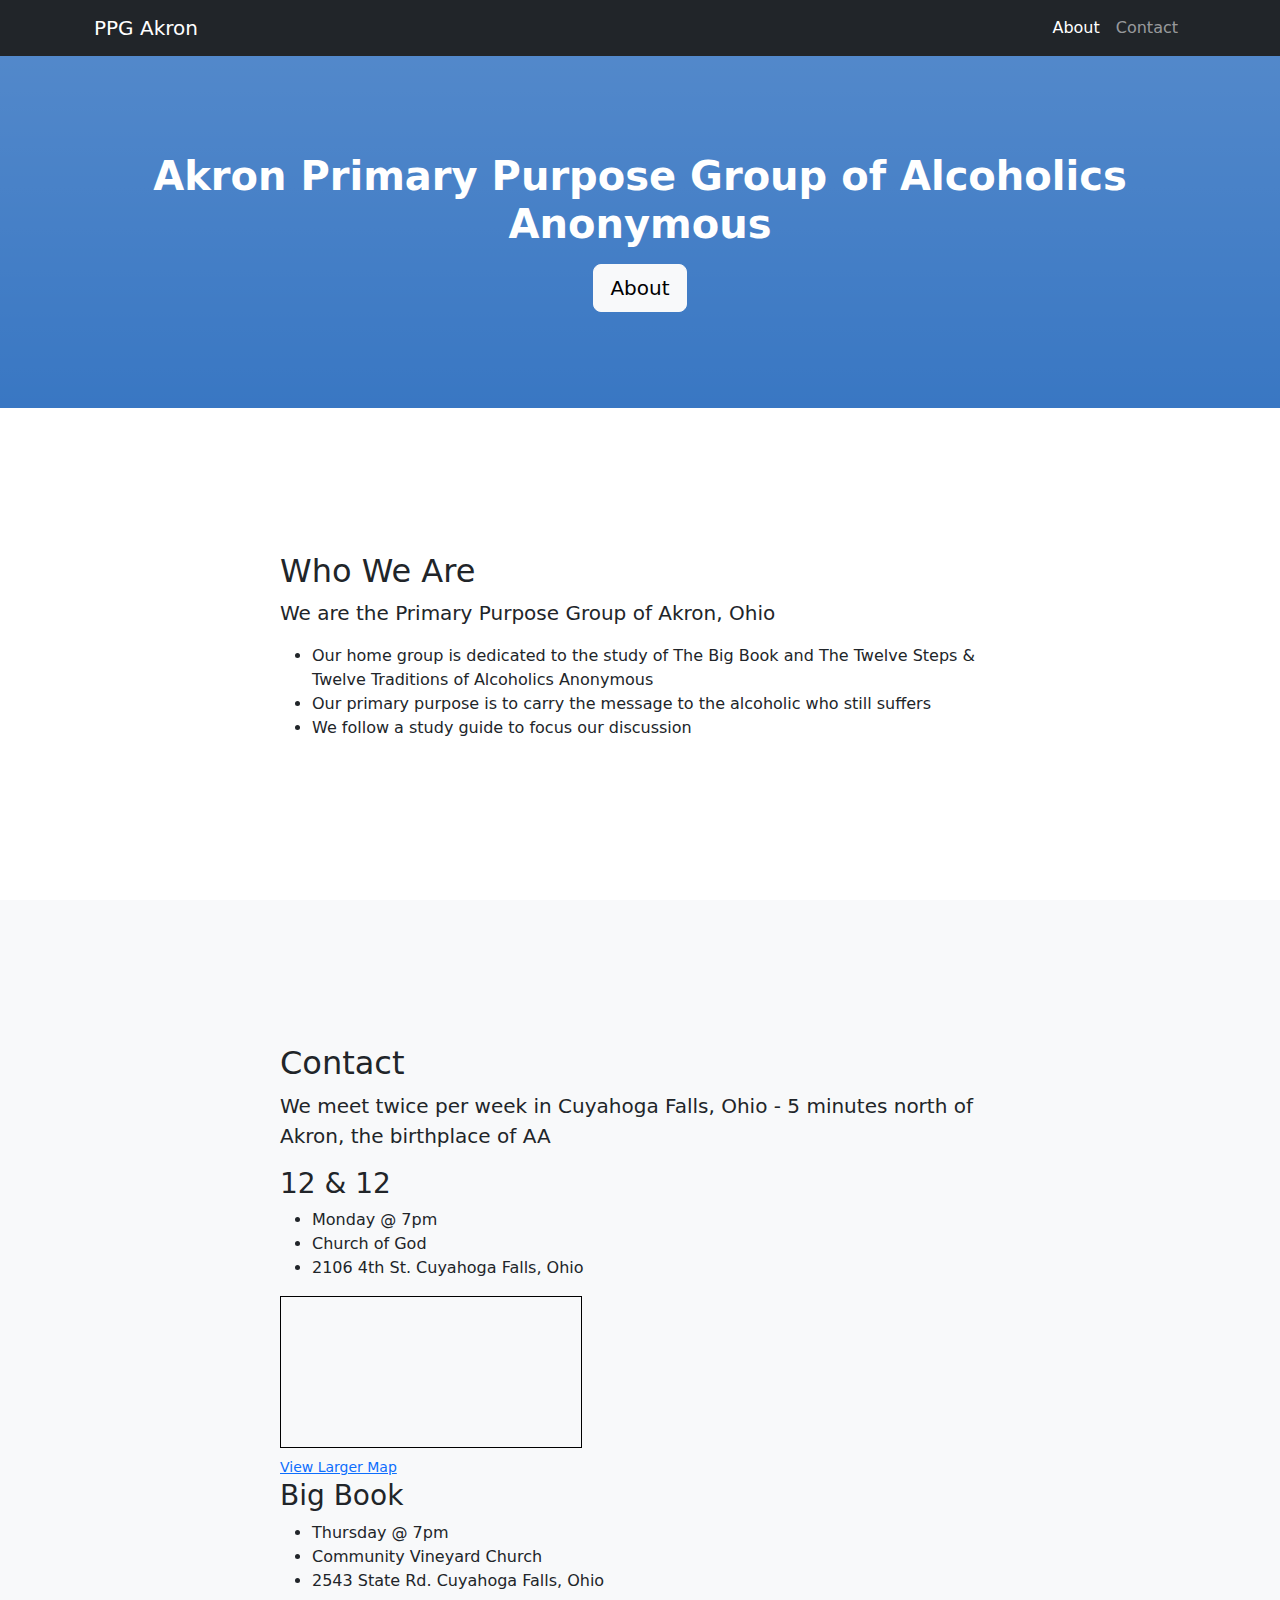
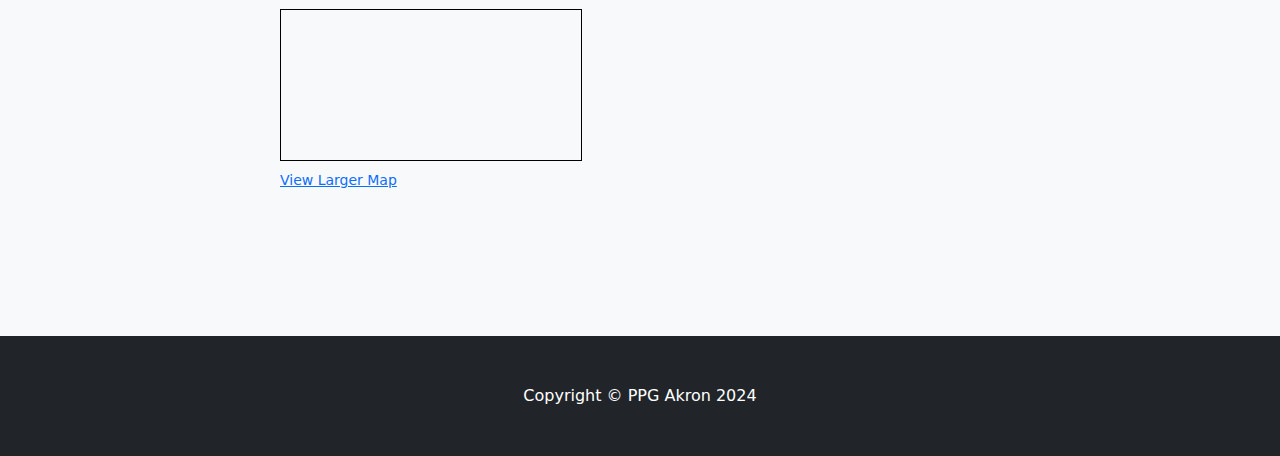
==== index.html @ e3674dfb "Initial commit" ====
<!DOCTYPE html>
<html lang="en">
    <head>
        <meta charset="utf-8" />
        <meta name="viewport" content="width=device-width, initial-scale=1, shrink-to-fit=no" />
        <meta name="description" content="Primary Purpose Group of Alcoholics Anonymous - Akron, Ohio" />
        <meta name="author" content="PPG Akron AA" />
        <title>Primary Purpose Group AA - Akron, Ohio</title>
        <link rel="icon" type="image/x-icon" href="assets/favicon.ico" />
        <link rel="apple-touch-icon" sizes="180x180" href="assets/apple-touch-icon.png">
        <link rel="icon" type="image/png" sizes="32x32" href="assets/favicon-32x32.png">
        <link rel="icon" type="image/png" sizes="16x16" href="assets/favicon-16x16.png">
        <link rel="manifest" href="assets/site.webmanifest">
        <!-- Core theme CSS (includes Bootstrap)-->
        <link href="css/styles.css" rel="stylesheet" />
        <style>
            .bb-blue {
                background-color: #3977c3;
            }
        </style>
    </head>
    <body id="page-top">
        <!-- Navigation-->
        <nav class="navbar navbar-expand-lg navbar-dark bg-dark fixed-top" id="mainNav">
            <div class="container px-4">
                <a class="navbar-brand" href="#page-top">PPG Akron</a>
                <button class="navbar-toggler" type="button" data-bs-toggle="collapse" data-bs-target="#navbarResponsive" aria-controls="navbarResponsive" aria-expanded="false" aria-label="Toggle navigation"><span class="navbar-toggler-icon"></span></button>
                <div class="collapse navbar-collapse" id="navbarResponsive">
                    <ul class="navbar-nav ms-auto">
                        <li class="nav-item"><a class="nav-link" href="#about">About</a></li>
                        <!-- <li class="nav-item"><a class="nav-link" href="#services">Services</a></li> -->
                        <li class="nav-item"><a class="nav-link" href="#contact">Contact</a></li>
                    </ul>
                </div>
            </div>
        </nav>
        <!-- Header-->
        <header class="bb-blue bg-gradient text-white">
            <div class="container px-4 text-center">
                <h1 class="fw-bolder">Akron Primary Purpose Group of Alcoholics Anonymous</h1>
                <p class="lead"></p>
                <a class="btn btn-lg btn-light" href="#about">About</a>
            </div>
        </header>
        <!-- About section-->
        <section id="about">
            <div class="container px-4">
                <div class="row gx-4 justify-content-center">
                    <div class="col-lg-8">
                        <h2>Who We Are</h2>
                        <p class="lead">We are the Primary Purpose Group of Akron, Ohio</p>
                        <ul>
                            <li>Our home group is dedicated to the study of The Big Book and The Twelve Steps &amp; Twelve Traditions  of Alcoholics Anonymous</li>
                            <li>Our primary purpose is to carry the message to the alcoholic who still suffers</li>
                            <li>We follow a study guide to focus our discussion</li>                        
                        </ul>
                    </div>
                </div>
            </div>
        </section>
        <!-- Services section-->
        <!-- <section class="bg-light" id="services">
            <div class="container px-4">
                <div class="row gx-4 justify-content-center">
                    <div class="col-lg-8">
                        <h2>Services we offer</h2>
                        <p class="lead">Lorem ipsum dolor sit amet, consectetur adipisicing elit. Aut optio velit inventore, expedita quo laboriosam possimus ea consequatur vitae, doloribus consequuntur ex. Nemo assumenda laborum vel, labore ut velit dignissimos.</p>
                    </div>
                </div>
            </div>
        </section> -->
        <!-- Contact section-->
        <section class="bg-light" id="contact">
            <div class="container px-4">
                <div class="row gx-4 justify-content-center">
                    <div class="col-lg-8">
                        <h2>Contact</h2>
                        <p class="lead">We meet twice per week in Cuyahoga Falls, Ohio - 5 minutes north of Akron, the birthplace of AA</p>
                        <h3>12 & 12</h3>
                        <ul>                    
                            <li>Monday @ 7pm</li>
                            <li>Church of God</li>
                            <li>2106 4th St. Cuyahoga Falls, Ohio</li>
                        </ul>
                        <div>
                            <iframe src="https://www.openstreetmap.org/export/embed.html?bbox=-81.48869633674623%2C41.135201218869%2C-81.48618578910829%2C41.1364940898798&amp;layer=mapnik&amp;marker=41.135847651879494%2C-81.48744106292725" style="border: 1px solid black"></iframe><br/><small><a target="_blank" href="https://www.openstreetmap.org/?mlat=41.13585&amp;mlon=-81.48744#map=19/41.13585/-81.48744">View Larger Map</a></small>
                        </div>
                        <h3>Big Book</h3>
                        <ul>                            
                            <li>Thursday @ 7pm</li>
                            <li>Community Vineyard Church</li>
                            <li>2543 State Rd. Cuyahoga Falls, Ohio</li>
                        </ul>
                        <div>
                            <iframe src="https://www.openstreetmap.org/export/embed.html?bbox=-81.51023447513582%2C41.141602701187566%2C-81.50521337985994%2C41.14418816537341&amp;layer=mapnik&amp;marker=41.14289551038975%2C-81.50772392749786" style="border: 1px solid black"></iframe><br/><small><a target="_blank" href="https://www.openstreetmap.org/?mlat=41.14290&amp;mlon=-81.50772#map=18/41.14290/-81.50772">View Larger Map</a></small>
                        </div>
                    </div>
                </div>
            </div>
        </section>
        <!-- Footer-->
        <footer class="py-5 bg-dark">
            <div class="container px-4"><p class="m-0 text-center text-white">Copyright &copy; PPG Akron 2024</p></div>
        </footer>
        <!-- Bootstrap core JS-->
        <script src="https://cdn.jsdelivr.net/npm/bootstrap@5.2.3/dist/js/bootstrap.bundle.min.js"></script>
        <!-- Core theme JS-->
        <script src="js/scripts.js"></script>
    </body>
</html>
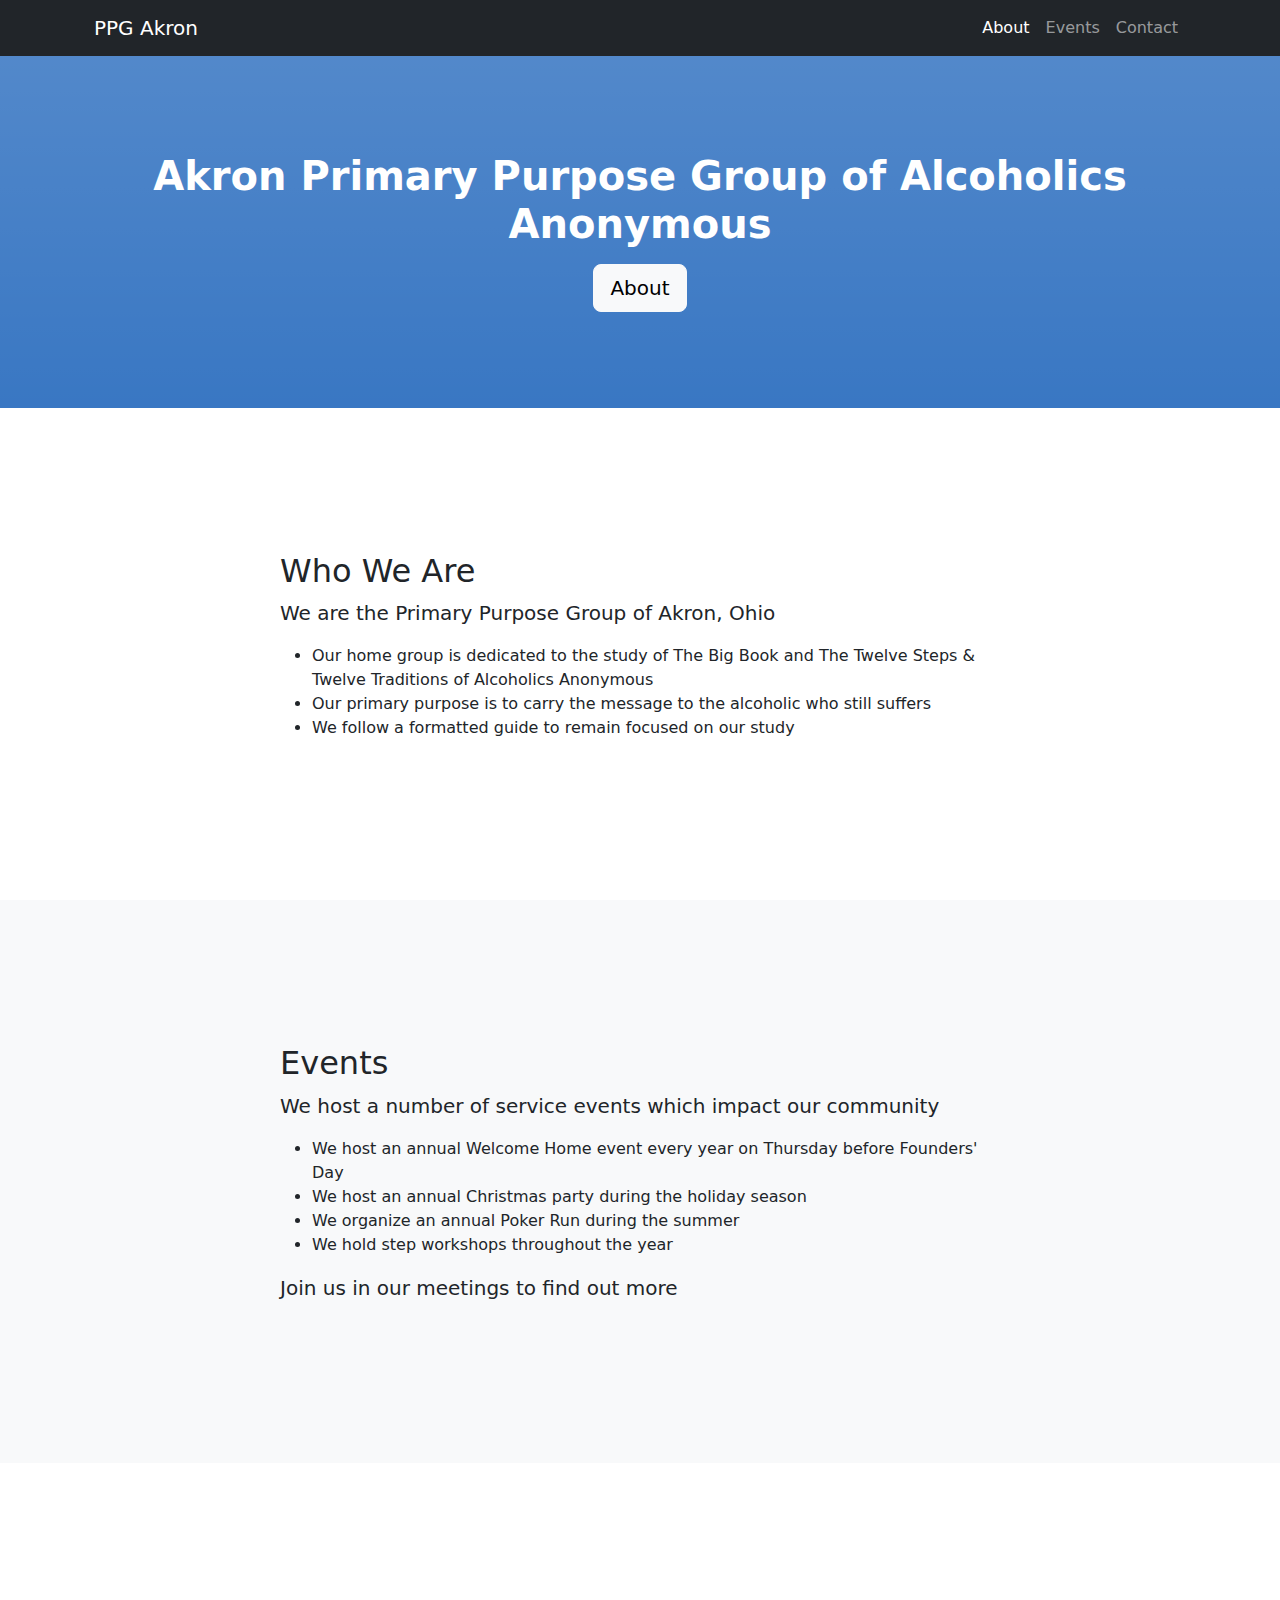
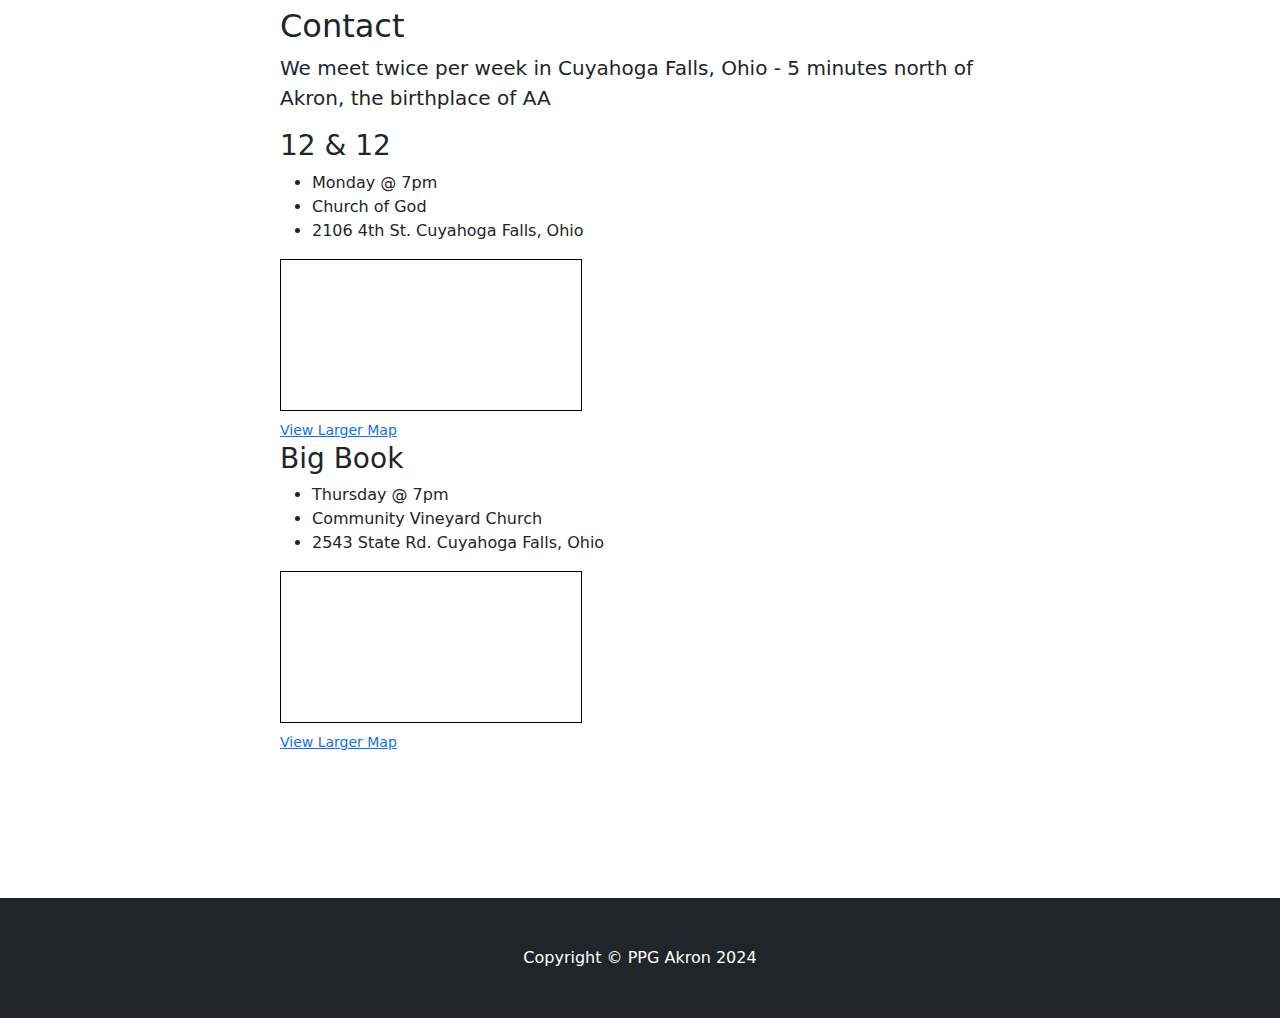
==== commit 7b895391: "Copy updates" ====
--- a/index.html
+++ b/index.html
@@ -28,7 +28,7 @@
                 <div class="collapse navbar-collapse" id="navbarResponsive">
                     <ul class="navbar-nav ms-auto">
                         <li class="nav-item"><a class="nav-link" href="#about">About</a></li>
-                        <!-- <li class="nav-item"><a class="nav-link" href="#services">Services</a></li> -->
+                        <li class="nav-item"><a class="nav-link" href="#events">Events</a></li>
                         <li class="nav-item"><a class="nav-link" href="#contact">Contact</a></li>
                     </ul>
                 </div>
@@ -52,25 +52,32 @@
                         <ul>
                             <li>Our home group is dedicated to the study of The Big Book and The Twelve Steps &amp; Twelve Traditions  of Alcoholics Anonymous</li>
                             <li>Our primary purpose is to carry the message to the alcoholic who still suffers</li>
-                            <li>We follow a study guide to focus our discussion</li>                        
+                            <li>We follow a formatted guide to remain focused on our study</li>                            
                         </ul>
                     </div>
                 </div>
             </div>
         </section>
-        <!-- Services section-->
-        <!-- <section class="bg-light" id="services">
+        <!-- Events section-->
+        <section class="bg-light" id="events">
             <div class="container px-4">
                 <div class="row gx-4 justify-content-center">
                     <div class="col-lg-8">
-                        <h2>Services we offer</h2>
-                        <p class="lead">Lorem ipsum dolor sit amet, consectetur adipisicing elit. Aut optio velit inventore, expedita quo laboriosam possimus ea consequatur vitae, doloribus consequuntur ex. Nemo assumenda laborum vel, labore ut velit dignissimos.</p>
+                        <h2>Events</h2>
+                        <p class="lead">We host a number of service events which impact our community</p>
+                        <ul>
+                            <li>We host an annual Welcome Home event every year on Thursday before Founders' Day</li>
+                            <li>We host an annual Christmas party during the holiday season</li>                            
+                            <li>We organize an annual Poker Run during the summer</li>
+                            <li>We hold step workshops throughout the year</li>
+                        </ul>
+                        <p class="lead">Join us in our meetings to find out more</p>
                     </div>
                 </div>
             </div>
-        </section> -->
+        </section>
         <!-- Contact section-->
-        <section class="bg-light" id="contact">
+        <section id="contact">
             <div class="container px-4">
                 <div class="row gx-4 justify-content-center">
                     <div class="col-lg-8">
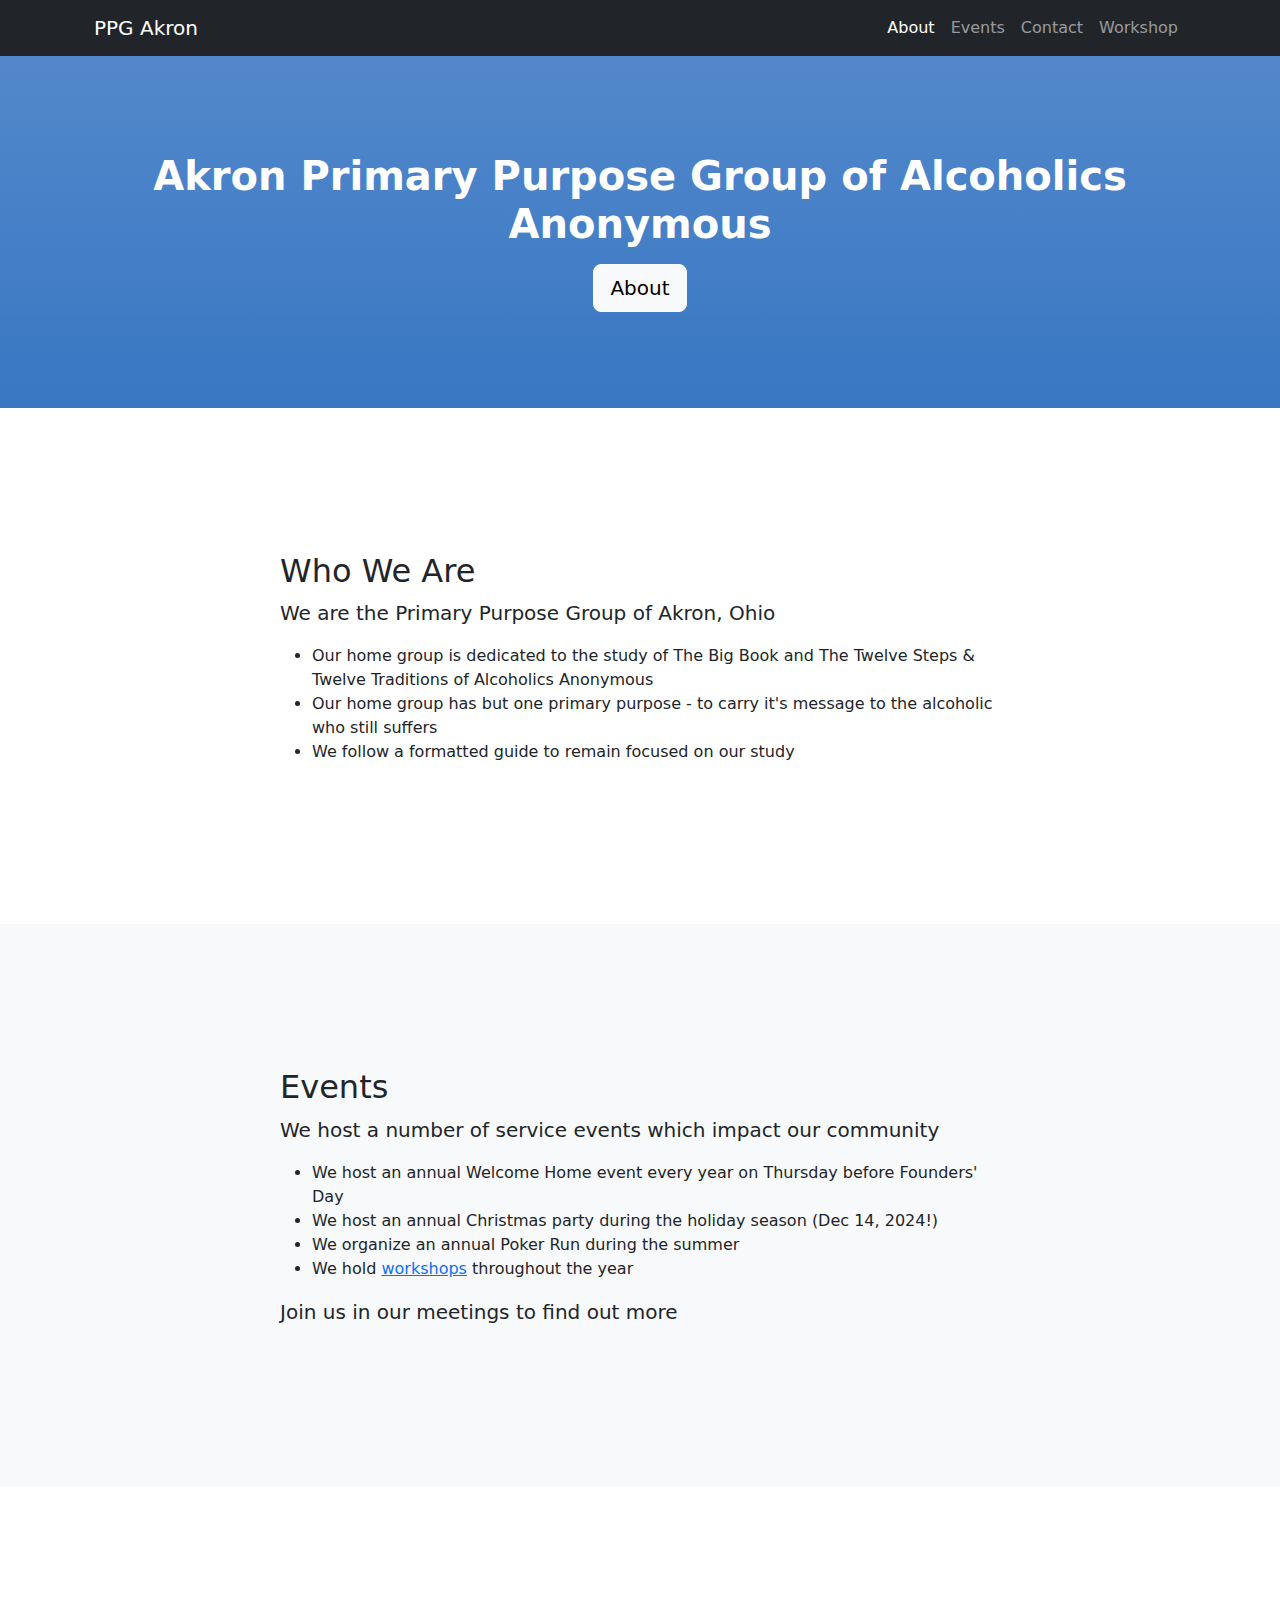
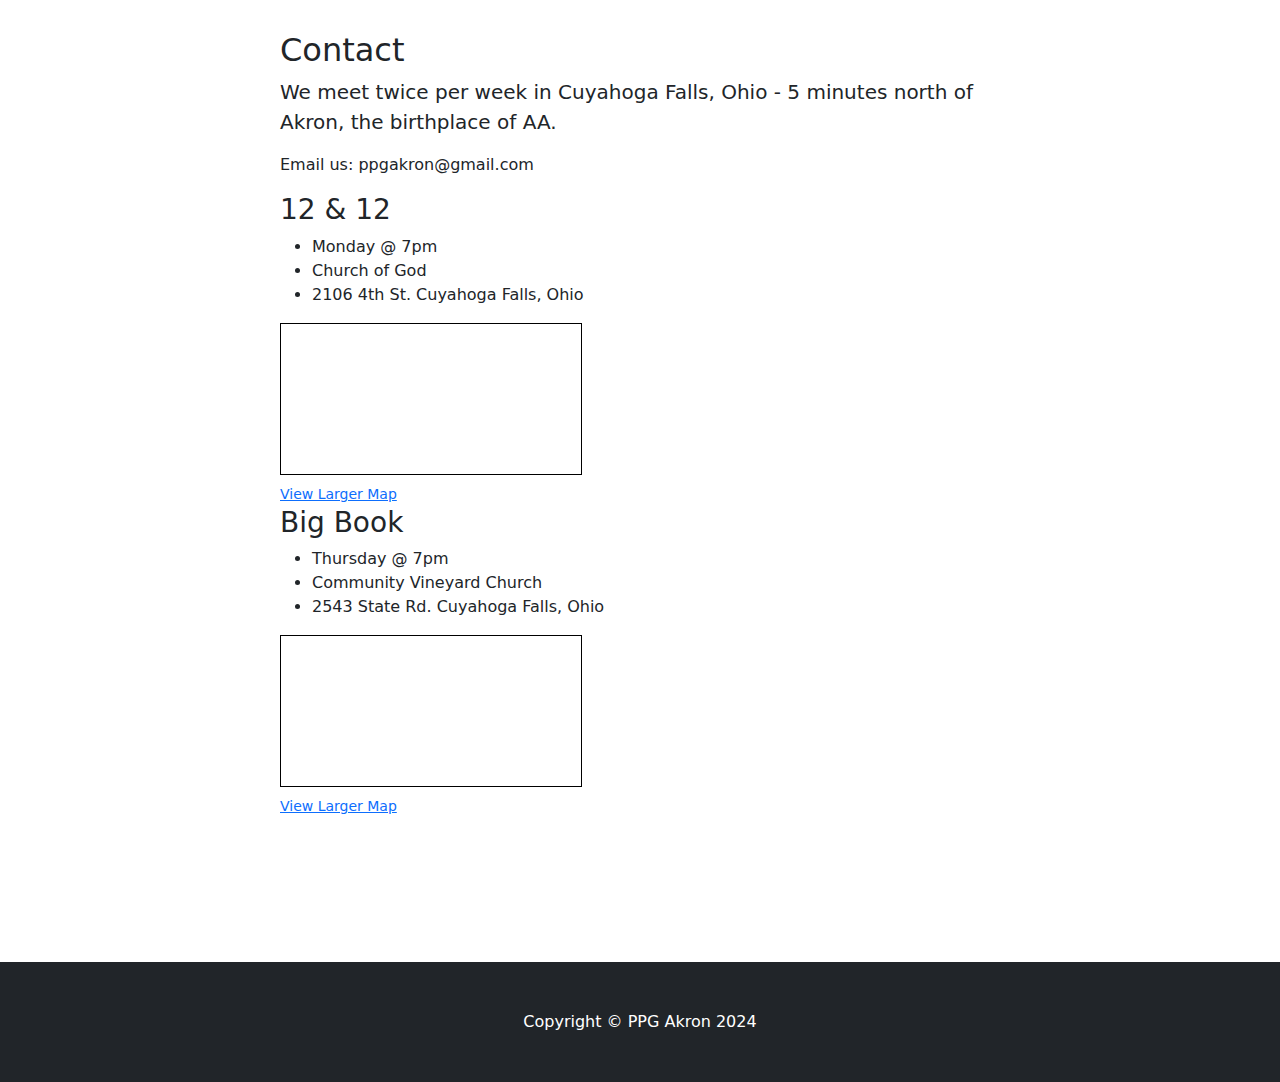
==== commit 2e7ae11a: "Add workshop, email, christmas date." ====
--- a/index.html
+++ b/index.html
@@ -30,6 +30,7 @@
                         <li class="nav-item"><a class="nav-link" href="#about">About</a></li>
                         <li class="nav-item"><a class="nav-link" href="#events">Events</a></li>
                         <li class="nav-item"><a class="nav-link" href="#contact">Contact</a></li>
+                        <li class="nav-item"><a class="nav-link" href="workshop.html">Workshop</a></li>
                     </ul>
                 </div>
             </div>
@@ -51,7 +52,7 @@
                         <p class="lead">We are the Primary Purpose Group of Akron, Ohio</p>
                         <ul>
                             <li>Our home group is dedicated to the study of The Big Book and The Twelve Steps &amp; Twelve Traditions  of Alcoholics Anonymous</li>
-                            <li>Our primary purpose is to carry the message to the alcoholic who still suffers</li>
+                            <li>Our home group has but one primary purpose - to carry it's message to the alcoholic who still suffers</li>
                             <li>We follow a formatted guide to remain focused on our study</li>                            
                         </ul>
                     </div>
@@ -67,9 +68,9 @@
                         <p class="lead">We host a number of service events which impact our community</p>
                         <ul>
                             <li>We host an annual Welcome Home event every year on Thursday before Founders' Day</li>
-                            <li>We host an annual Christmas party during the holiday season</li>                            
+                            <li>We host an annual Christmas party during the holiday season (Dec 14, 2024!)</li>                            
                             <li>We organize an annual Poker Run during the summer</li>
-                            <li>We hold step workshops throughout the year</li>
+                            <li>We hold <a href="workshop.html">workshops</a> throughout the year</li>
                         </ul>
                         <p class="lead">Join us in our meetings to find out more</p>
                     </div>
@@ -82,7 +83,8 @@
                 <div class="row gx-4 justify-content-center">
                     <div class="col-lg-8">
                         <h2>Contact</h2>
-                        <p class="lead">We meet twice per week in Cuyahoga Falls, Ohio - 5 minutes north of Akron, the birthplace of AA</p>
+                        <p class="lead">We meet twice per week in Cuyahoga Falls, Ohio - 5 minutes north of Akron, the birthplace of AA.</p>
+                        <p>Email us: ppgakron@gmail.com</p>
                         <h3>12 & 12</h3>
                         <ul>                    
                             <li>Monday @ 7pm</li>
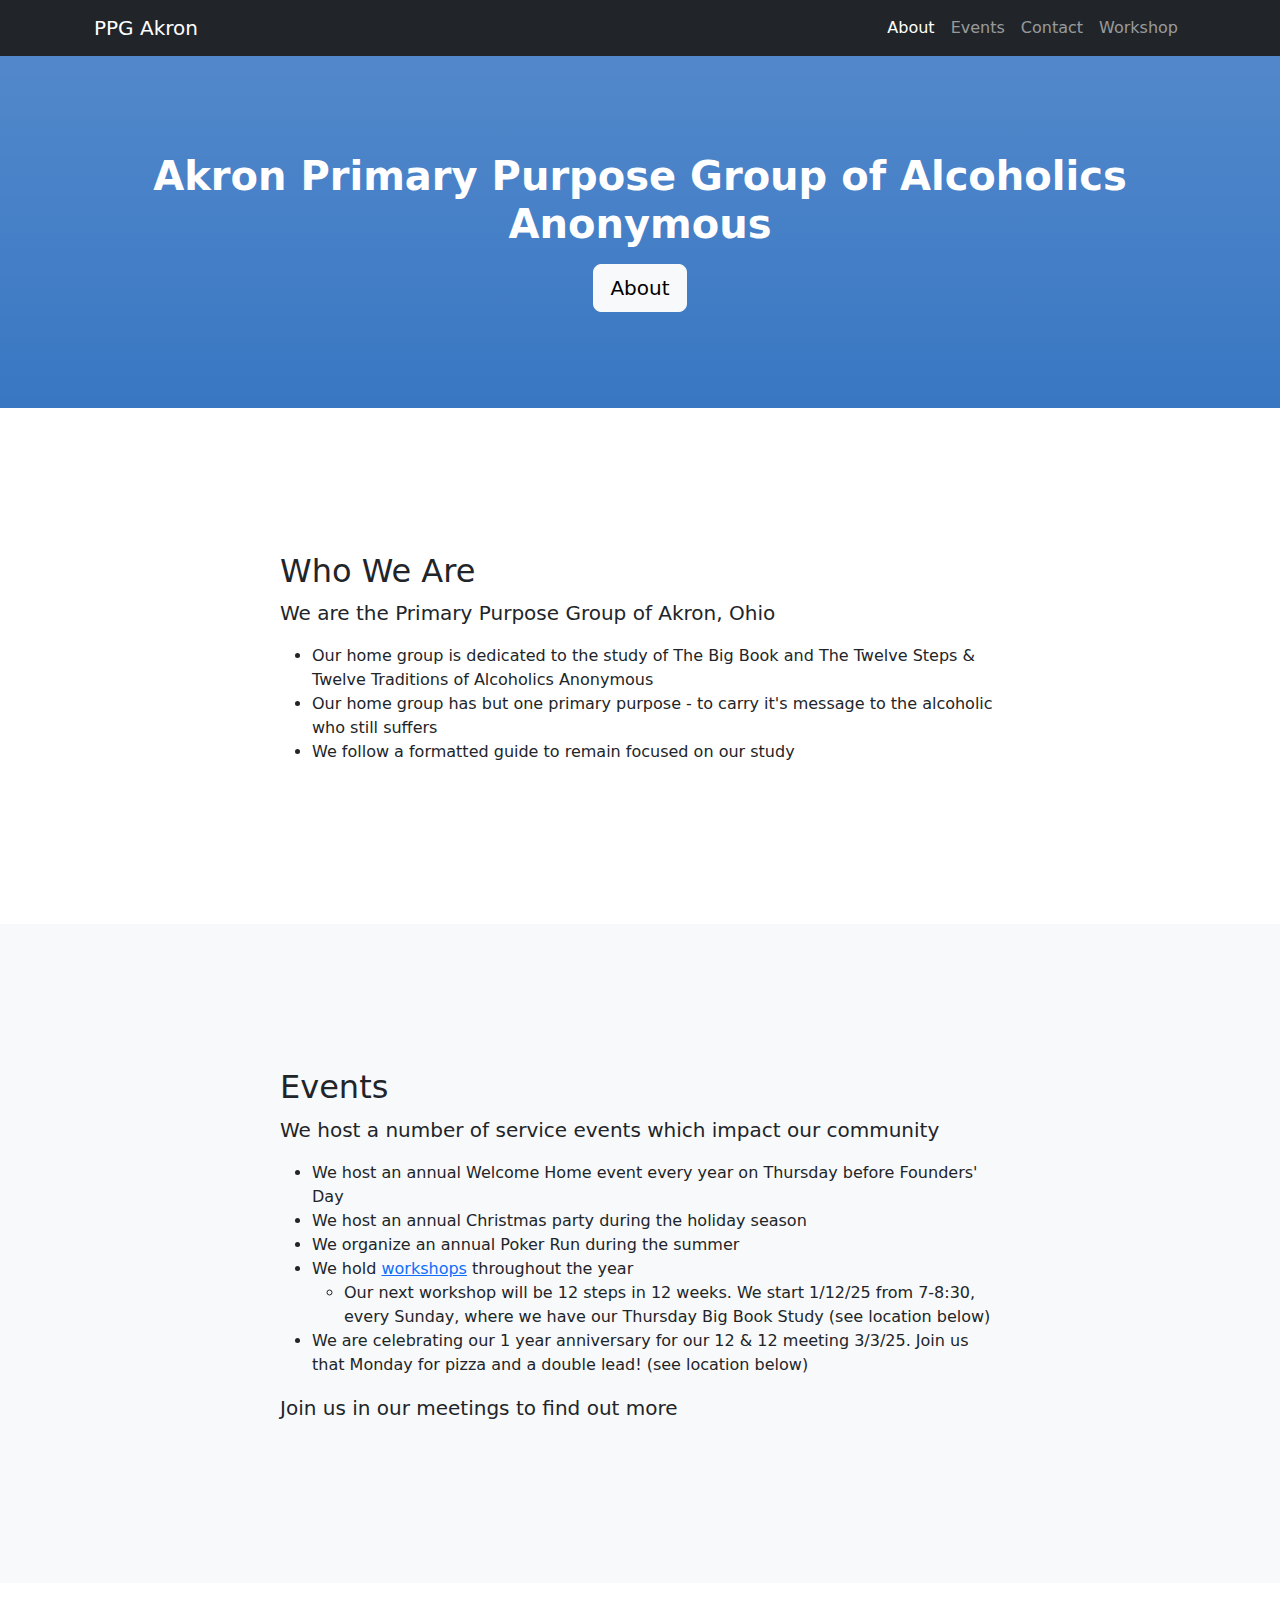
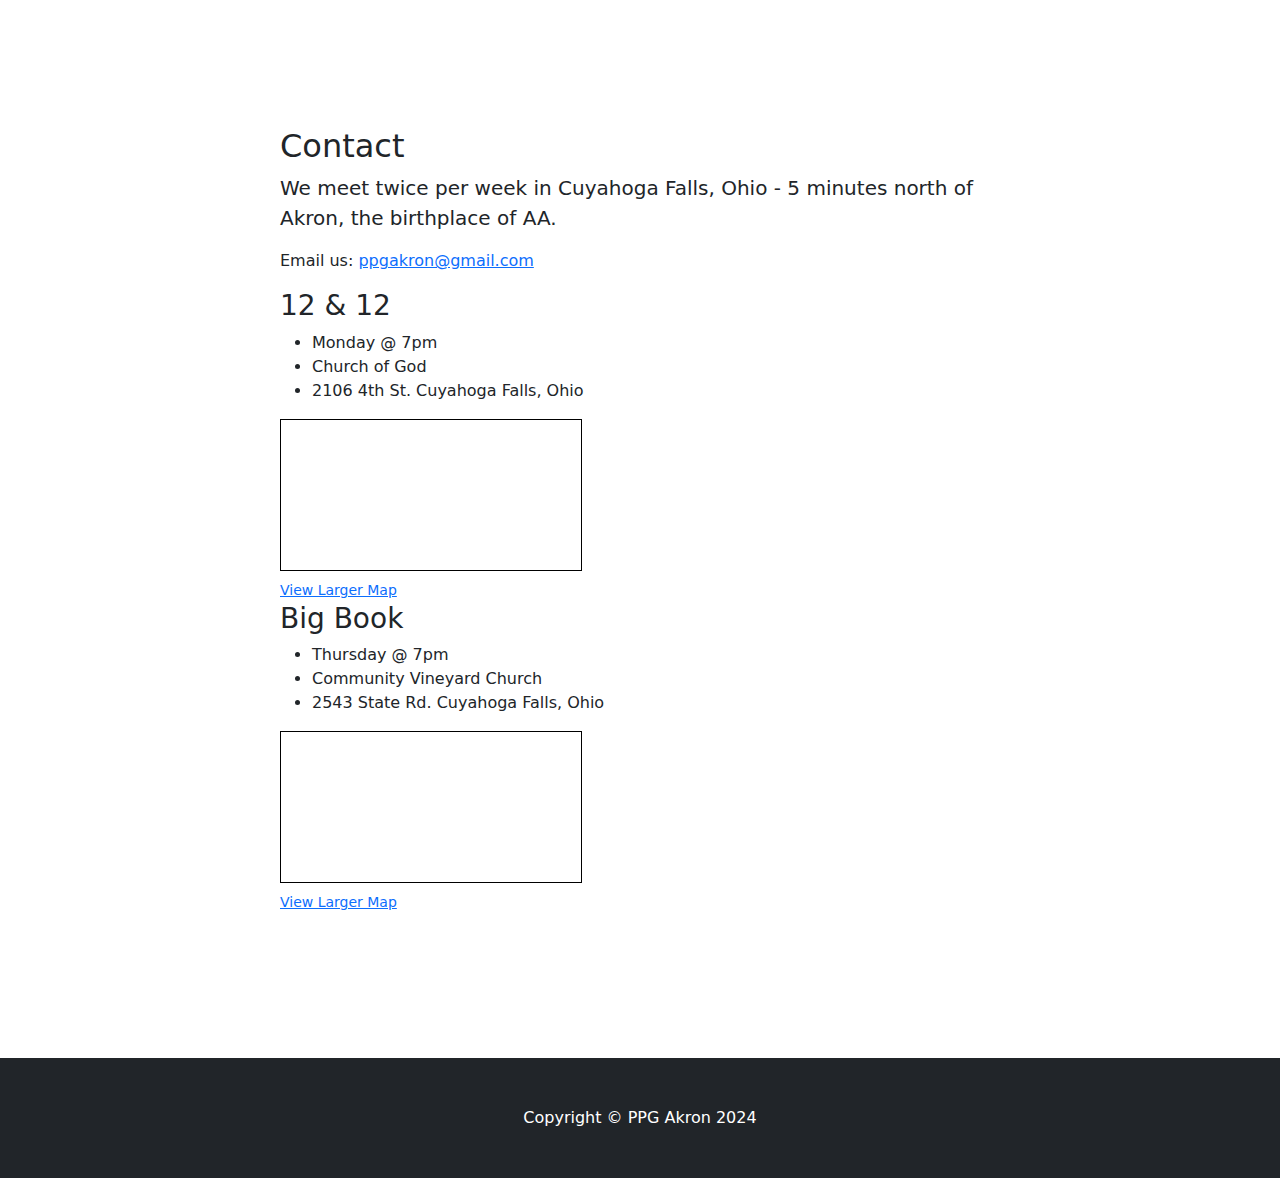
==== commit a74b1f17: "Update events section." ====
--- a/index.html
+++ b/index.html
@@ -68,9 +68,15 @@
                         <p class="lead">We host a number of service events which impact our community</p>
                         <ul>
                             <li>We host an annual Welcome Home event every year on Thursday before Founders' Day</li>
-                            <li>We host an annual Christmas party during the holiday season (Dec 14, 2024!)</li>                            
+                            <li>We host an annual Christmas party during the holiday season</li>                            
                             <li>We organize an annual Poker Run during the summer</li>
                             <li>We hold <a href="workshop.html">workshops</a> throughout the year</li>
+                            <ul>
+                                <li>Our next workshop will be 12 steps in 12 weeks. We start 1/12/25 from 7-8:30, every Sunday, where we have our Thursday Big Book Study (see location below)</li>
+                            </ul>
+                            <li>
+                                We are celebrating our 1 year anniversary for our 12 & 12 meeting 3/3/25. Join us that Monday for pizza and a double lead! (see location below)
+                            </li>
                         </ul>
                         <p class="lead">Join us in our meetings to find out more</p>
                     </div>
@@ -84,7 +90,7 @@
                     <div class="col-lg-8">
                         <h2>Contact</h2>
                         <p class="lead">We meet twice per week in Cuyahoga Falls, Ohio - 5 minutes north of Akron, the birthplace of AA.</p>
-                        <p>Email us: ppgakron@gmail.com</p>
+                        <p>Email us: <a href="mailto:ppgakron@gmail.com">ppgakron@gmail.com</a></p>
                         <h3>12 & 12</h3>
                         <ul>                    
                             <li>Monday @ 7pm</li>
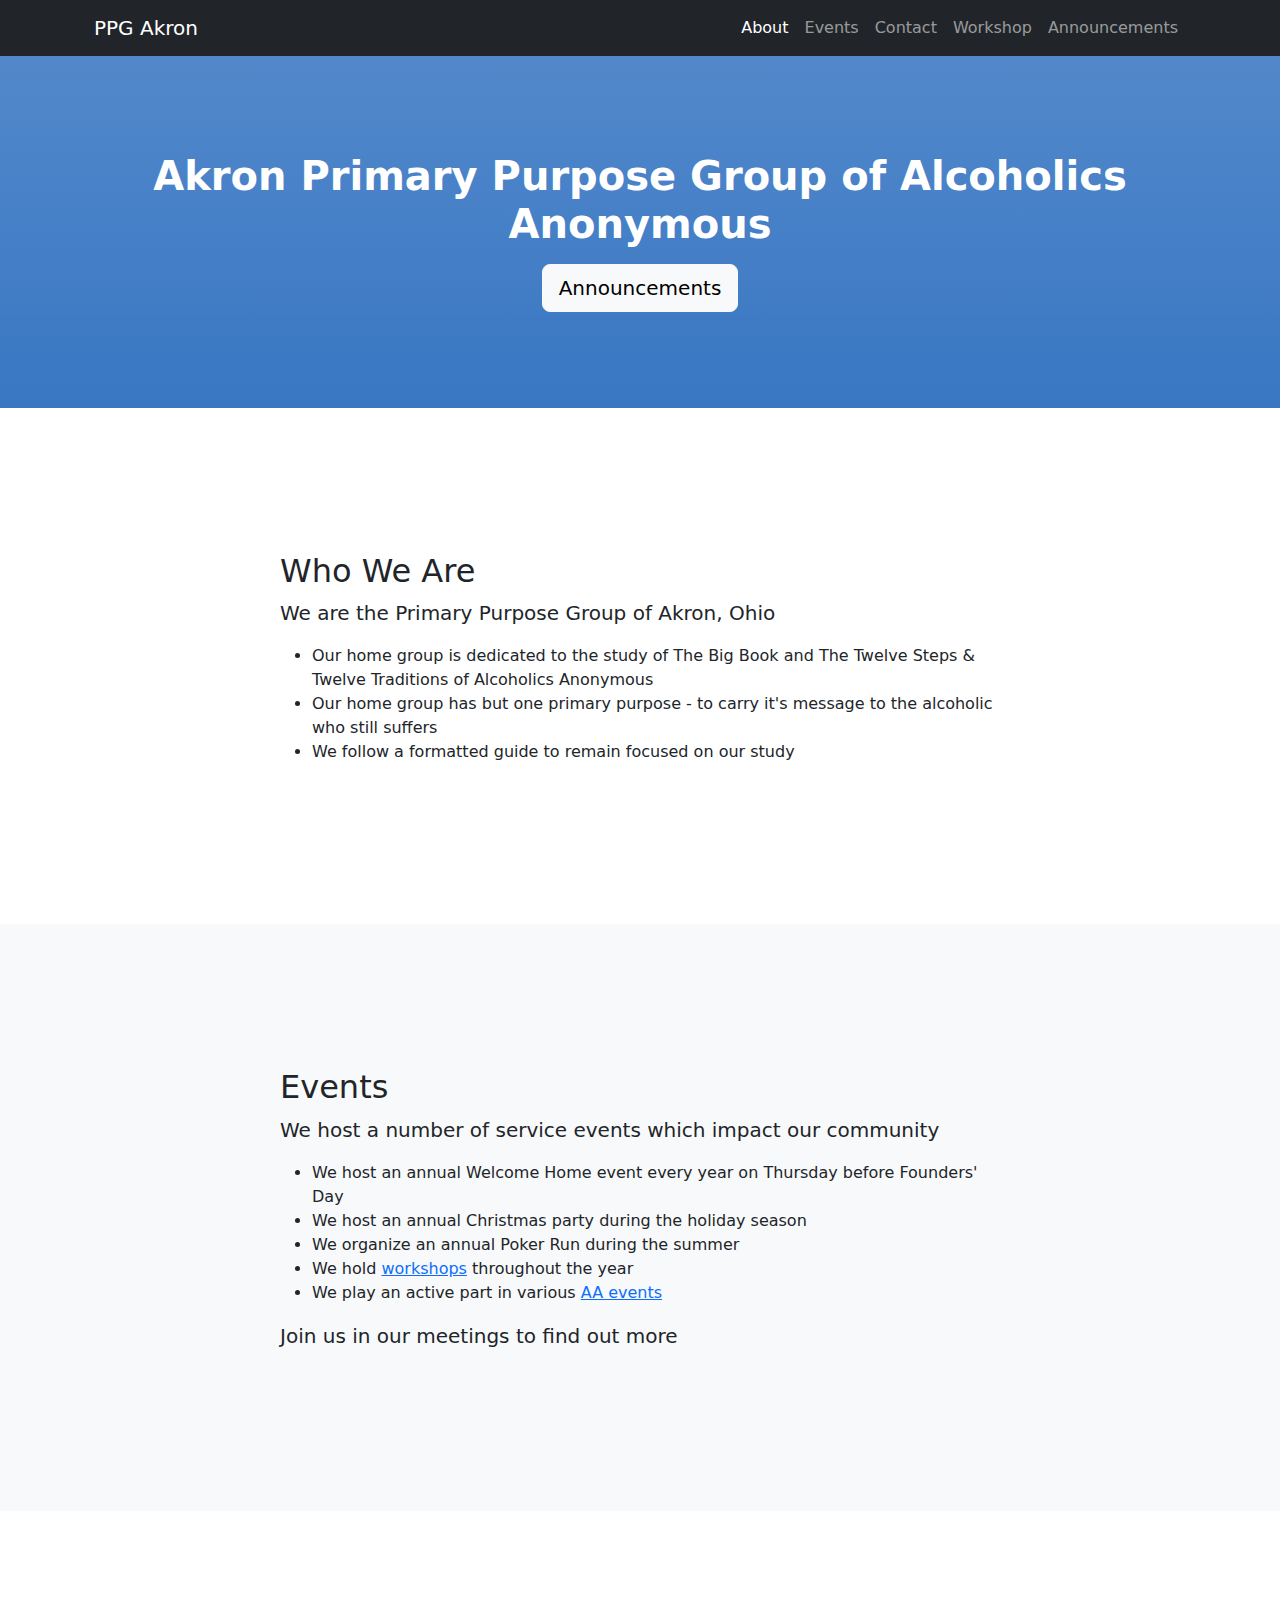
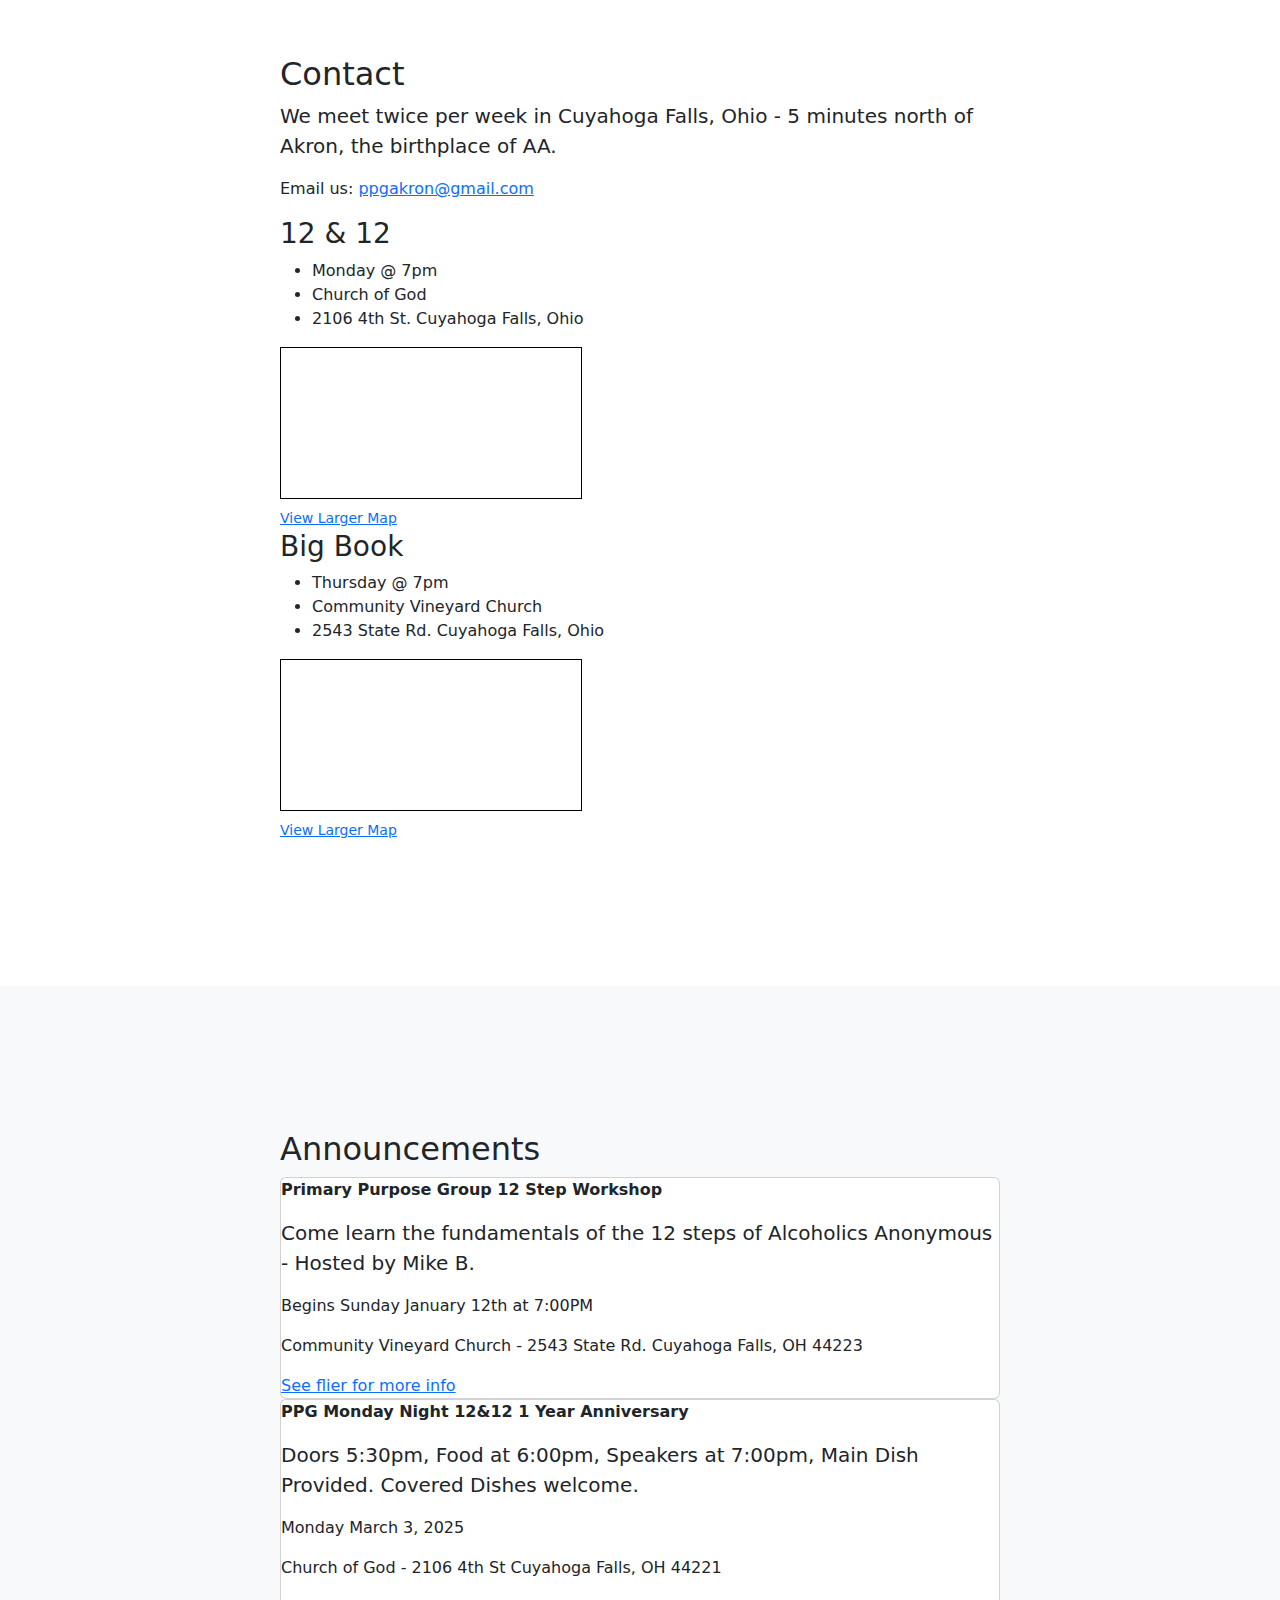
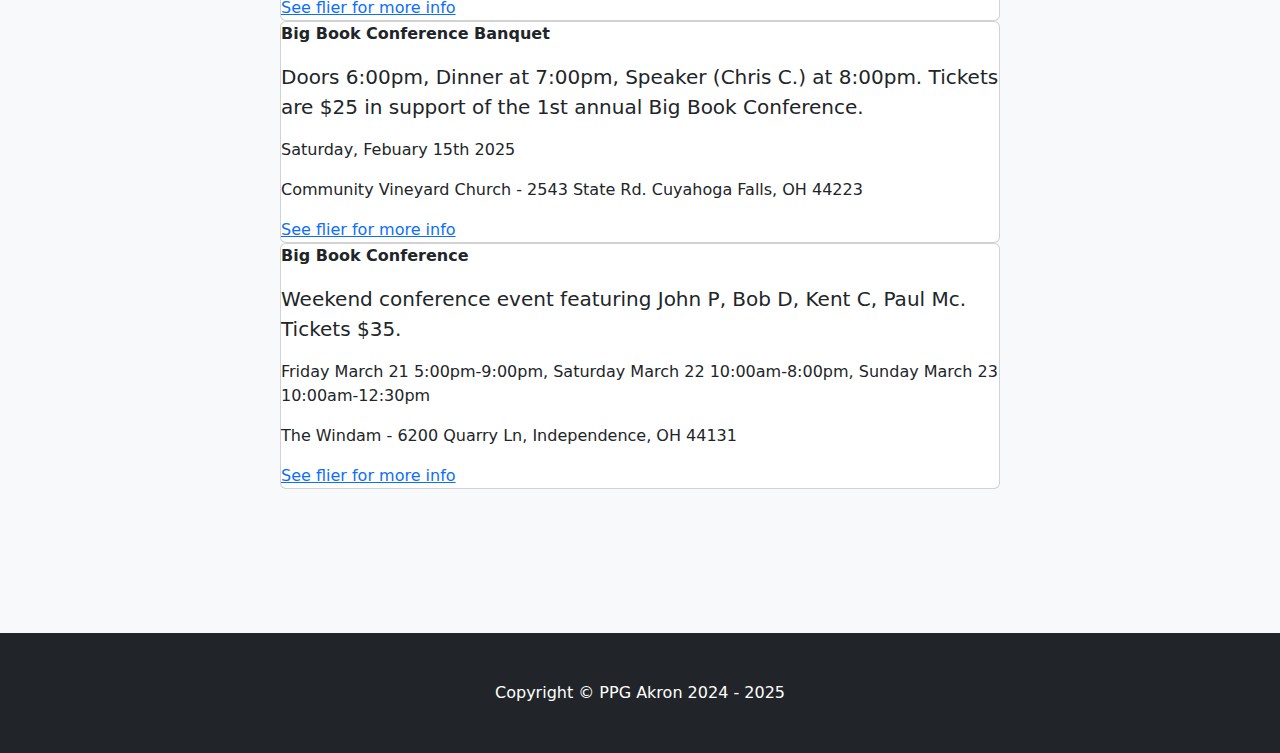
==== commit 63ee235c: "Add announcements section." ====
--- a/index.html
+++ b/index.html
@@ -31,6 +31,7 @@
                         <li class="nav-item"><a class="nav-link" href="#events">Events</a></li>
                         <li class="nav-item"><a class="nav-link" href="#contact">Contact</a></li>
                         <li class="nav-item"><a class="nav-link" href="workshop.html">Workshop</a></li>
+                        <li class="nav-item"><a class="nav-link" href="#announcements">Announcements</a></li>
                     </ul>
                 </div>
             </div>
@@ -40,7 +41,7 @@
             <div class="container px-4 text-center">
                 <h1 class="fw-bolder">Akron Primary Purpose Group of Alcoholics Anonymous</h1>
                 <p class="lead"></p>
-                <a class="btn btn-lg btn-light" href="#about">About</a>
+                <a class="btn btn-lg btn-light" href="#announcements">Announcements</a>
             </div>
         </header>
         <!-- About section-->
@@ -71,12 +72,7 @@
                             <li>We host an annual Christmas party during the holiday season</li>                            
                             <li>We organize an annual Poker Run during the summer</li>
                             <li>We hold <a href="workshop.html">workshops</a> throughout the year</li>
-                            <ul>
-                                <li>Our next workshop will be 12 steps in 12 weeks. We start 1/12/25 from 7-8:30, every Sunday, where we have our Thursday Big Book Study (see location below)</li>
-                            </ul>
-                            <li>
-                                We are celebrating our 1 year anniversary for our 12 & 12 meeting 3/3/25. Join us that Monday for pizza and a double lead! (see location below)
-                            </li>
+                            <li>We play an active part in various <a href="#announcements">AA events</a></li>
                         </ul>
                         <p class="lead">Join us in our meetings to find out more</p>
                     </div>
@@ -113,12 +109,27 @@
                 </div>
             </div>
         </section>
+        <!-- Announcements section-->
+        <section class="bg-light" id="announcements">
+            <div class="container px-4">
+                <div class="row gx-4 justify-content-center">
+                    <div class="col-lg-8">
+                        <h2>Announcements</h2>
+                        <div id="announcementDiv">
+
+                        </div>
+                    </div>
+                </div>
+            </div>
+        </section>
         <!-- Footer-->
         <footer class="py-5 bg-dark">
-            <div class="container px-4"><p class="m-0 text-center text-white">Copyright &copy; PPG Akron 2024</p></div>
+            <div class="container px-4"><p class="m-0 text-center text-white">Copyright &copy; PPG Akron 2024 - 2025</p></div>
         </footer>
+        <!-- Custom PPG JS-->
+        <script src="js/announcements.js"></script> 
         <!-- Bootstrap core JS-->
-        <script src="https://cdn.jsdelivr.net/npm/bootstrap@5.2.3/dist/js/bootstrap.bundle.min.js"></script>
+        <script src="js/bootstrap.bundle.min.js"></script>
         <!-- Core theme JS-->
         <script src="js/scripts.js"></script>
     </body>
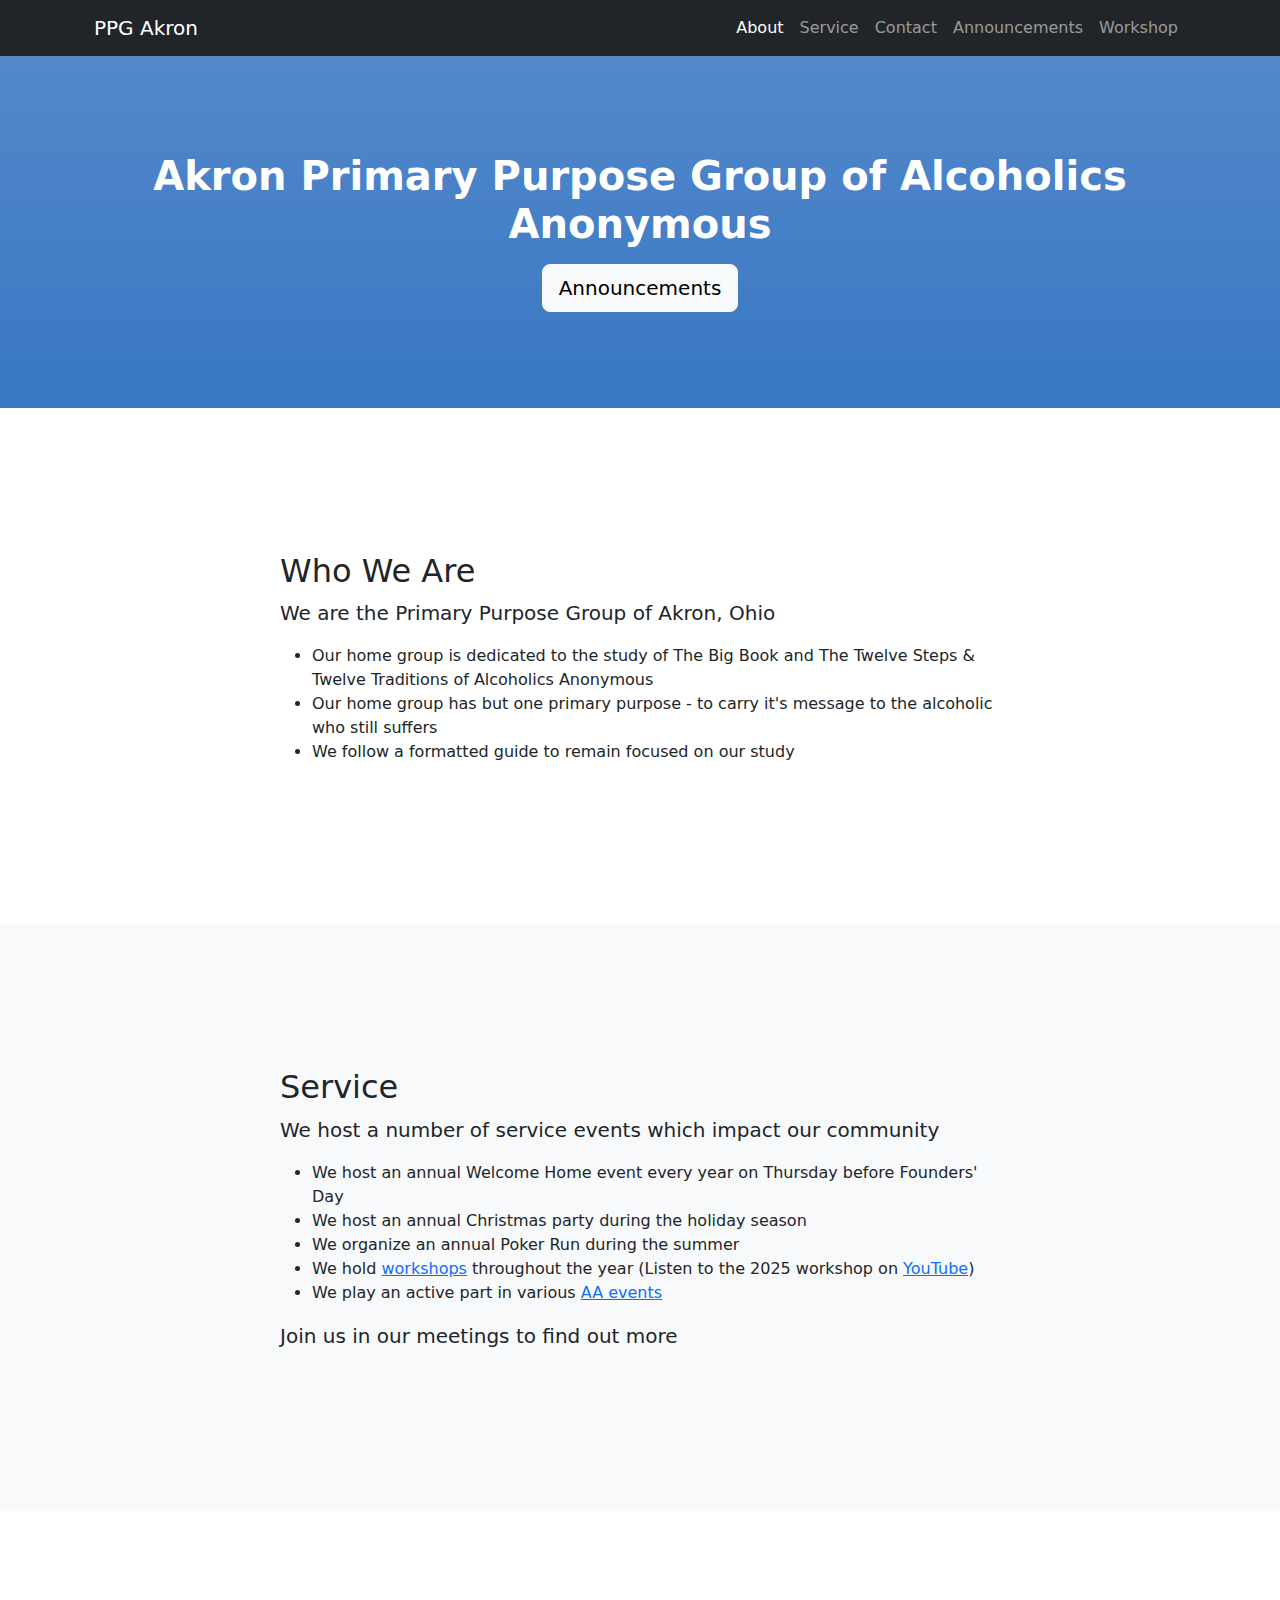
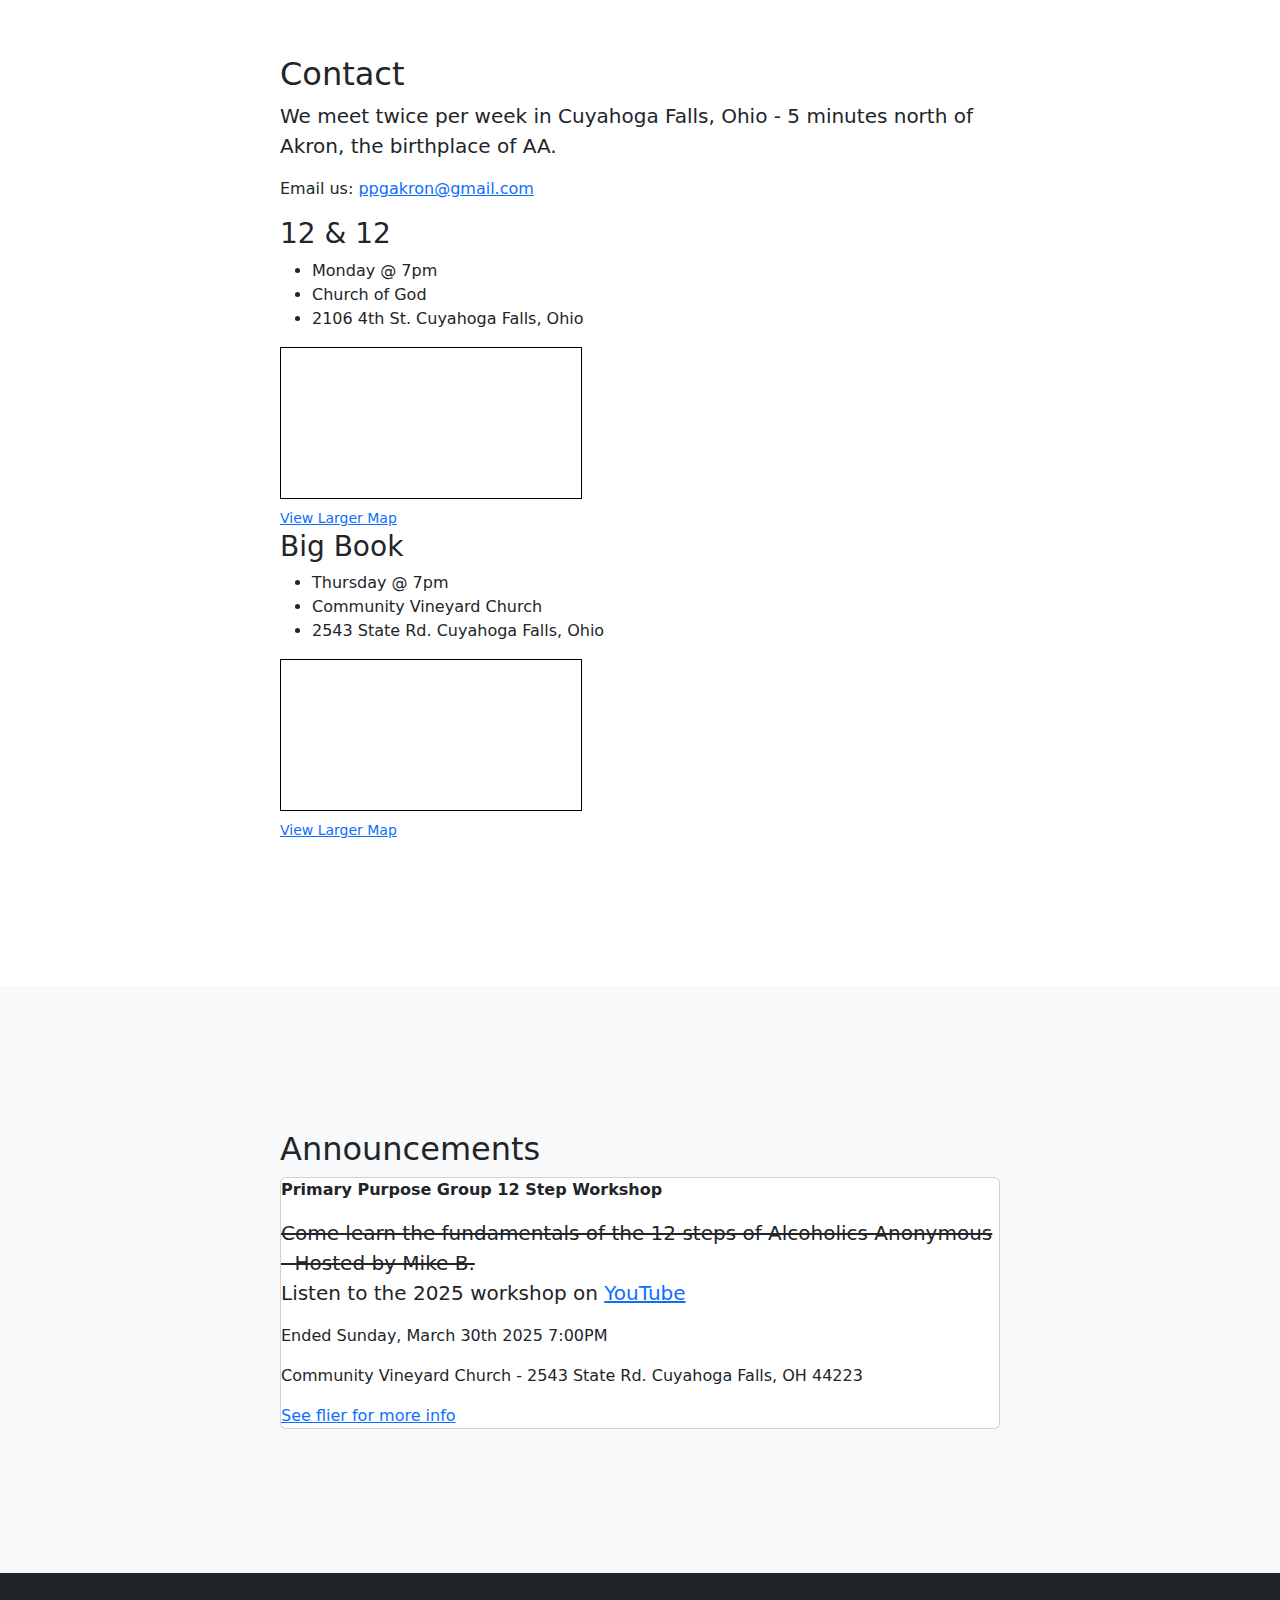
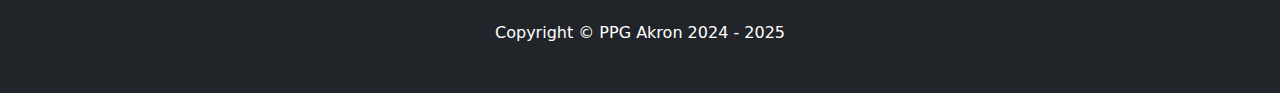
==== commit 0a2f8126: "Rearrange and rename header links. Add YT links. Update announcements." ====
--- a/index.html
+++ b/index.html
@@ -28,10 +28,10 @@
                 <div class="collapse navbar-collapse" id="navbarResponsive">
                     <ul class="navbar-nav ms-auto">
                         <li class="nav-item"><a class="nav-link" href="#about">About</a></li>
-                        <li class="nav-item"><a class="nav-link" href="#events">Events</a></li>
+                        <li class="nav-item"><a class="nav-link" href="#service">Service</a></li>
                         <li class="nav-item"><a class="nav-link" href="#contact">Contact</a></li>
+                        <li class="nav-item"><a class="nav-link" href="#announcements">Announcements</a></li>
                         <li class="nav-item"><a class="nav-link" href="workshop.html">Workshop</a></li>
-                        <li class="nav-item"><a class="nav-link" href="#announcements">Announcements</a></li>
                     </ul>
                 </div>
             </div>
@@ -60,18 +60,18 @@
                 </div>
             </div>
         </section>
-        <!-- Events section-->
-        <section class="bg-light" id="events">
+        <!-- Service section-->
+        <section class="bg-light" id="service">
             <div class="container px-4">
                 <div class="row gx-4 justify-content-center">
                     <div class="col-lg-8">
-                        <h2>Events</h2>
+                        <h2>Service</h2>
                         <p class="lead">We host a number of service events which impact our community</p>
                         <ul>
                             <li>We host an annual Welcome Home event every year on Thursday before Founders' Day</li>
                             <li>We host an annual Christmas party during the holiday season</li>                            
                             <li>We organize an annual Poker Run during the summer</li>
-                            <li>We hold <a href="workshop.html">workshops</a> throughout the year</li>
+                            <li>We hold <a href="workshop.html">workshops</a> throughout the year (Listen to the 2025 workshop on <a href="https://youtu.be/zb7OW29KDwQ">YouTube</a>)</li>
                             <li>We play an active part in various <a href="#announcements">AA events</a></li>
                         </ul>
                         <p class="lead">Join us in our meetings to find out more</p>
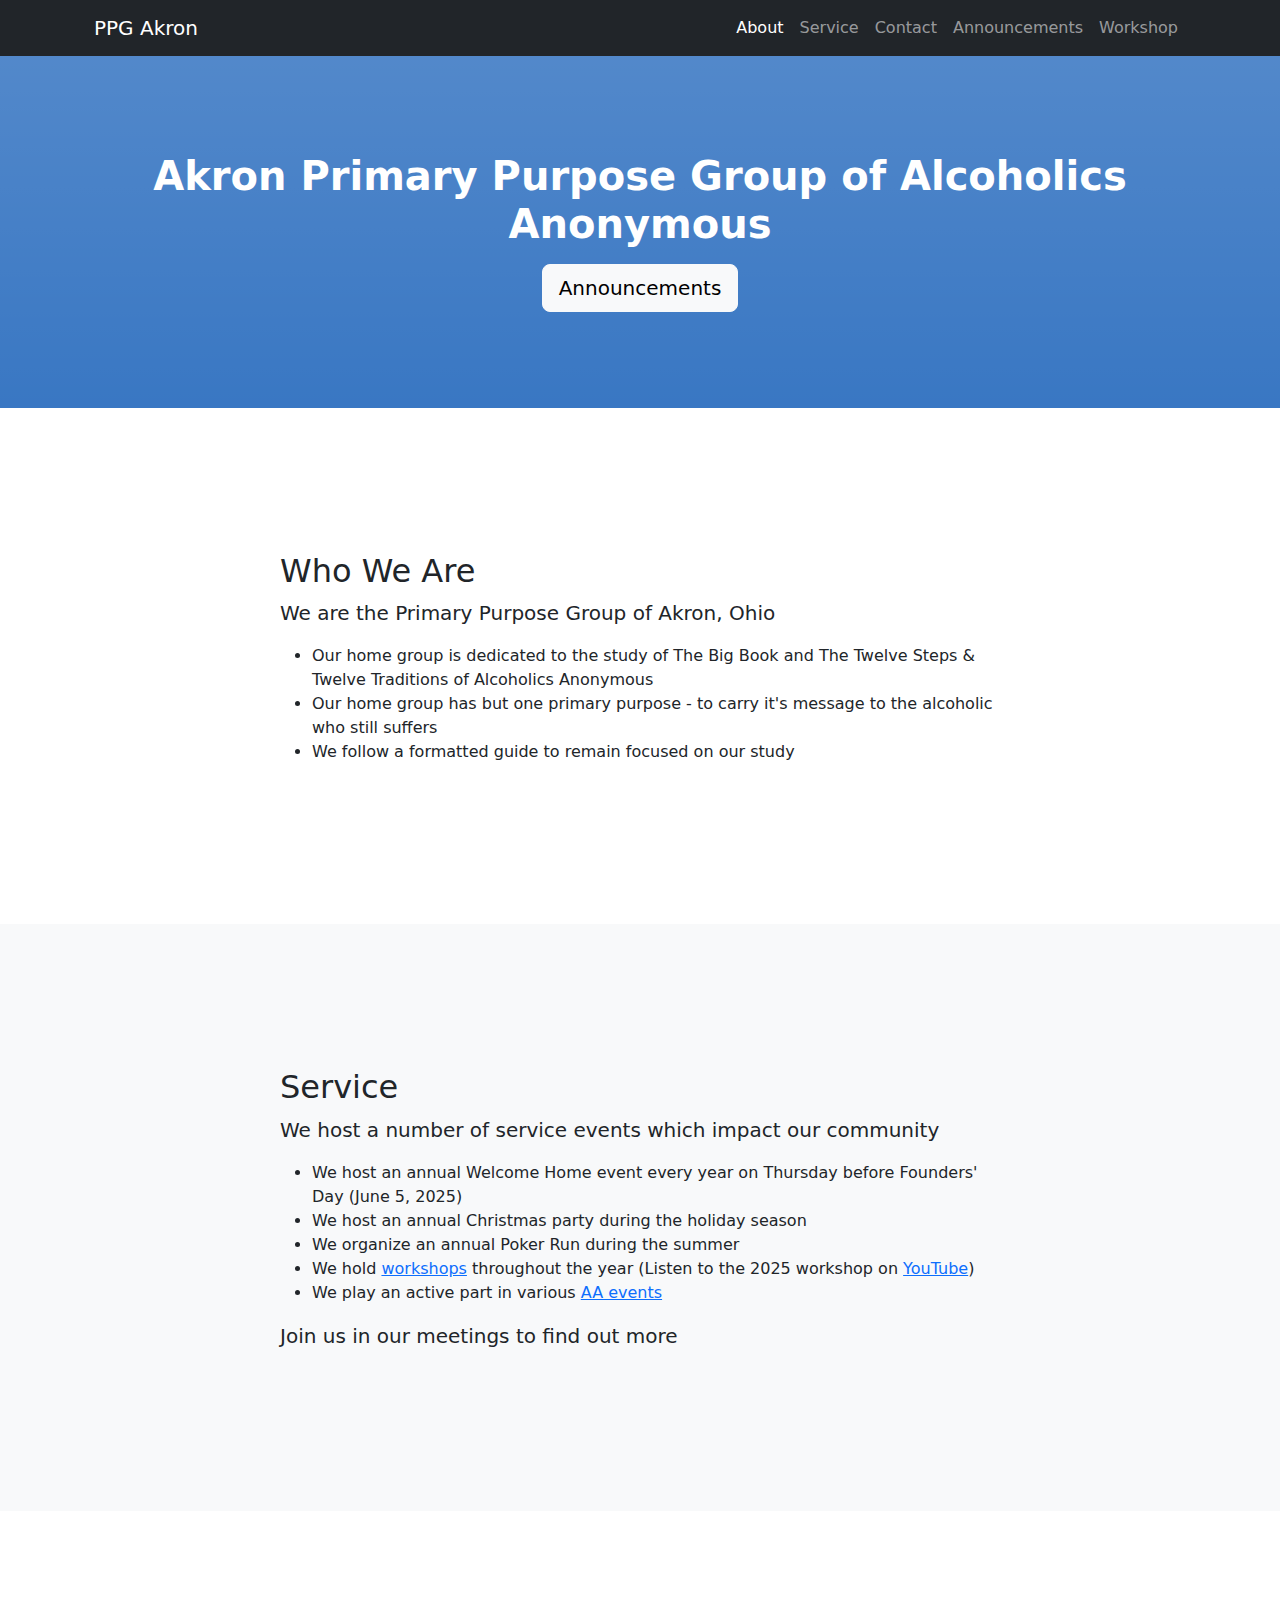
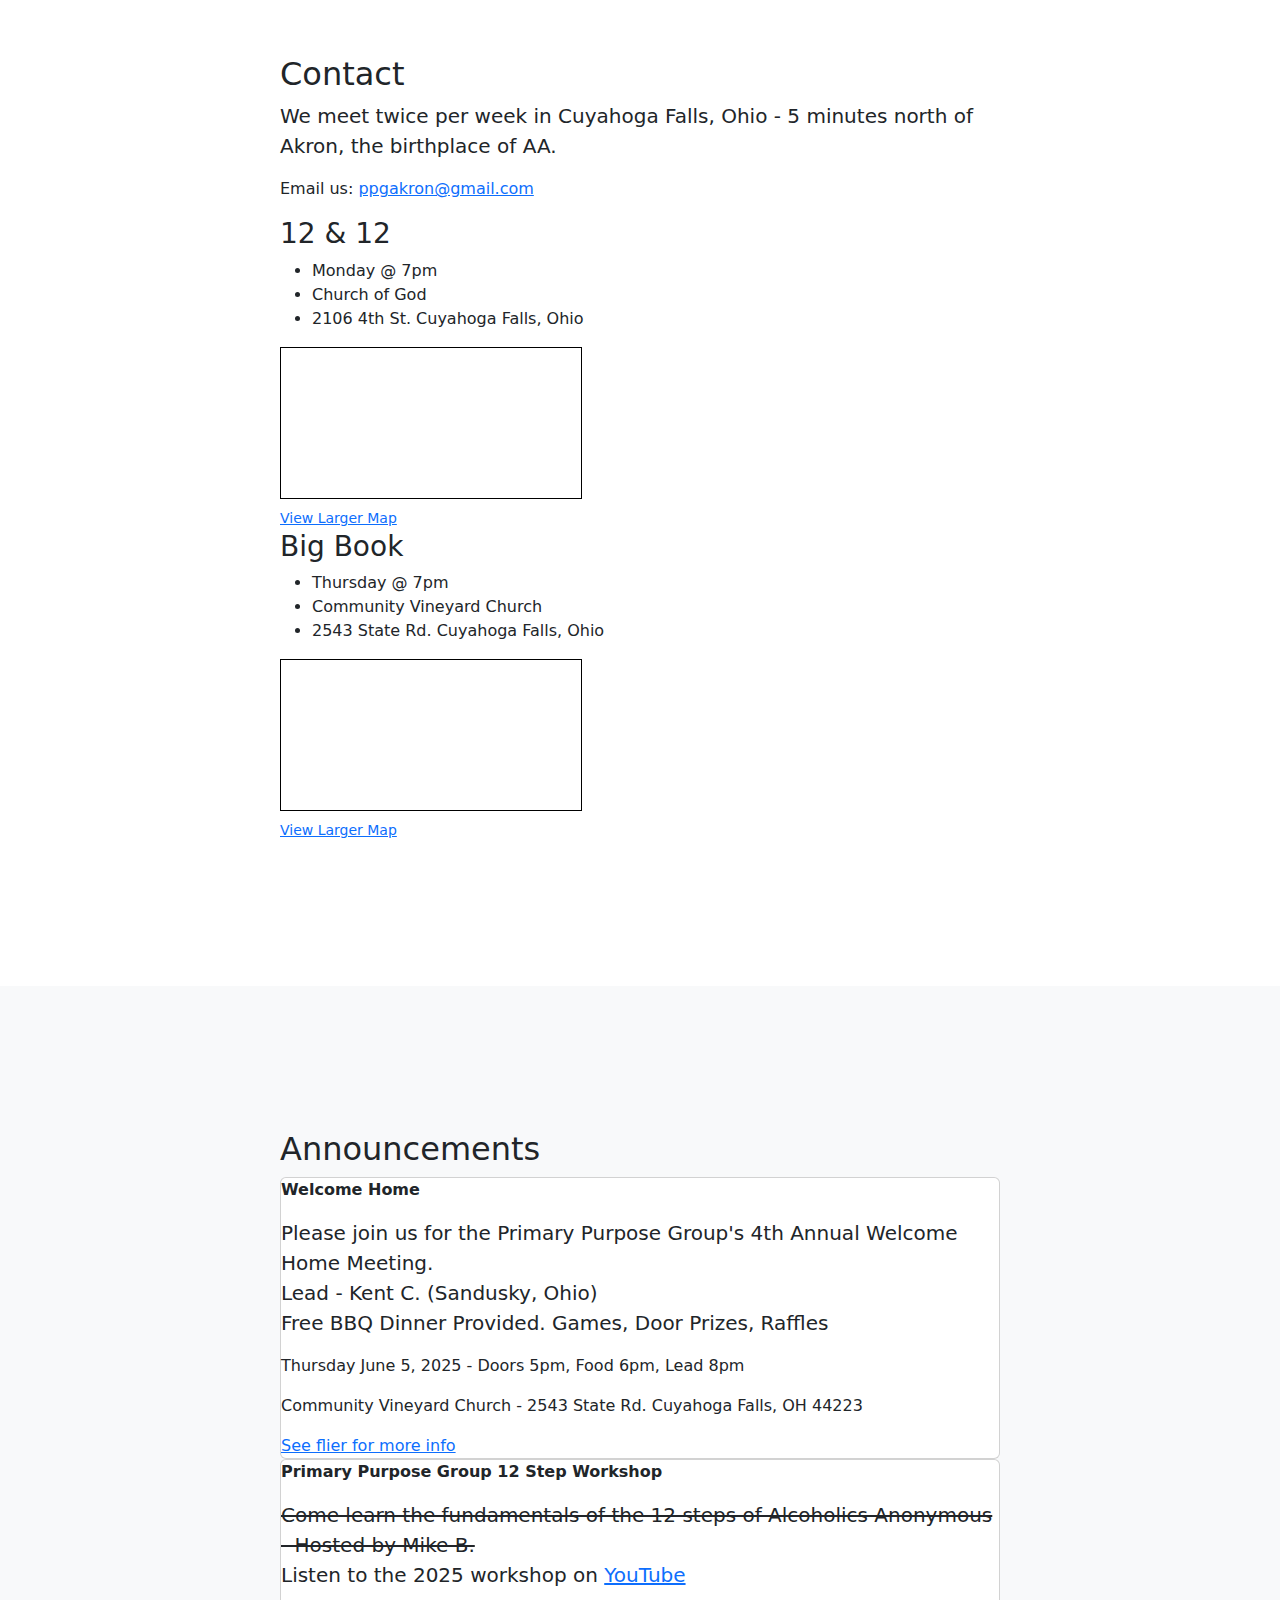
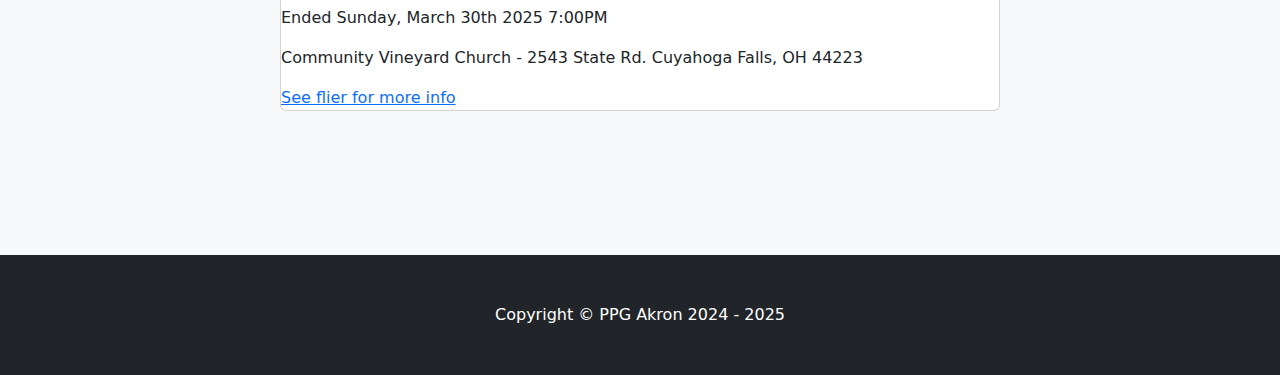
==== commit 322ea110: "Add Welcome Home Announcement" ====
--- a/index.html
+++ b/index.html
@@ -68,7 +68,7 @@
                         <h2>Service</h2>
                         <p class="lead">We host a number of service events which impact our community</p>
                         <ul>
-                            <li>We host an annual Welcome Home event every year on Thursday before Founders' Day</li>
+                            <li>We host an annual Welcome Home event every year on Thursday before Founders' Day (June 5, 2025)</li>
                             <li>We host an annual Christmas party during the holiday season</li>                            
                             <li>We organize an annual Poker Run during the summer</li>
                             <li>We hold <a href="workshop.html">workshops</a> throughout the year (Listen to the 2025 workshop on <a href="https://youtu.be/zb7OW29KDwQ">YouTube</a>)</li>
